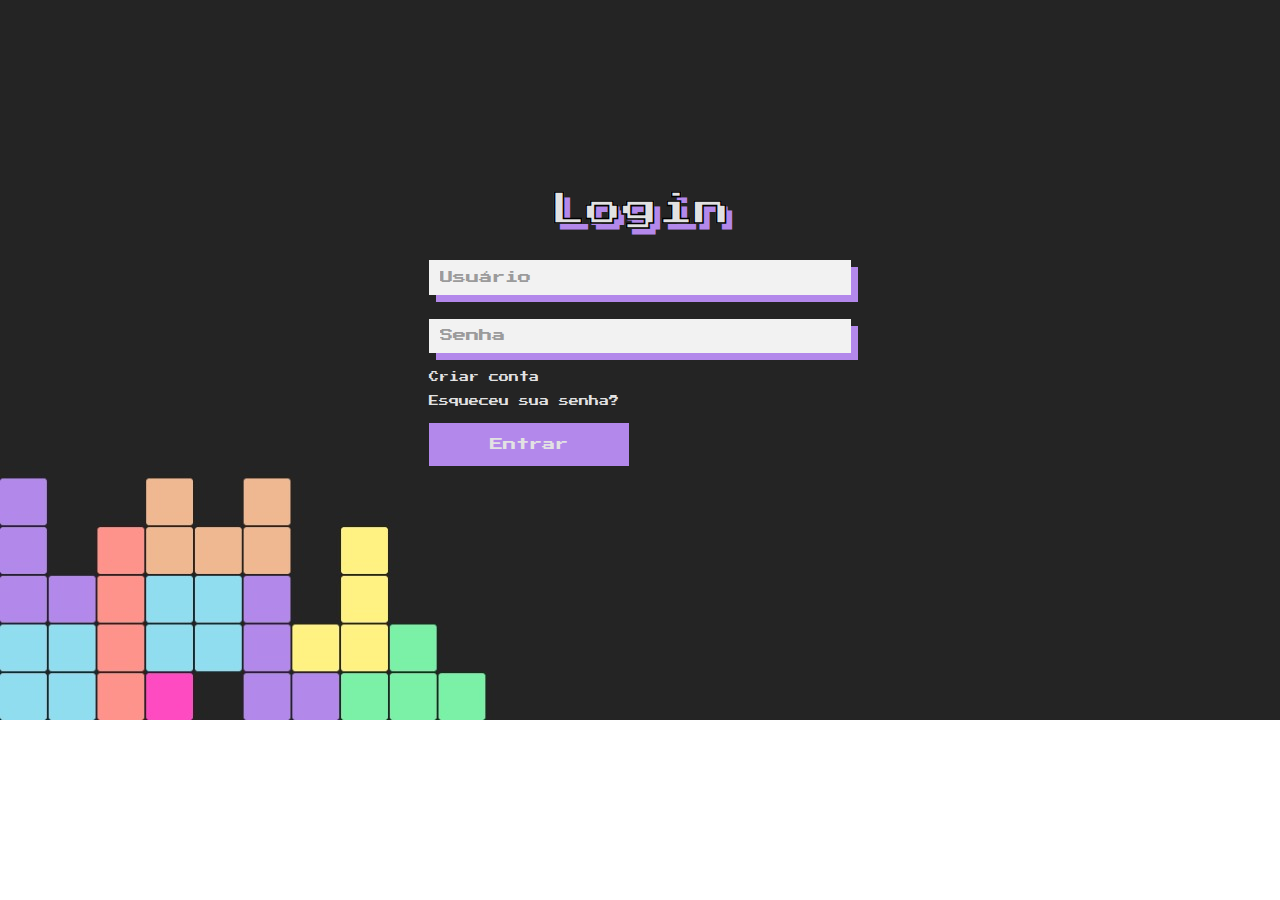
==== Projeto/index.html @ 5e3b2cf0 "Alteração de lang de en para pt-br" ====
<!DOCTYPE html>
<html lang="pt-br">
    <head>
        <meta charset="UTF-8">
        <meta name="viewport" content="width=device-width, initial-scale=1.0">
        <title>Document</title>
        <link rel="stylesheet" href="css/styles.css">
    </head>
    <body>
        <div class="container">
            <form action="#">
                <h1>Login</h1>
                
                <input type="text" name="#" id="usuario" placeholder="Usuário">
                <input type="password" name="#" id="senha" placeholder="Senha">
                <a href="cadastro.html">Criar conta</a>
                <a href="#">Esqueceu sua senha?</a>
                <input type="submit" class="button" value="Entrar">
            </form>
            
        </div>
    </body>
</html>
---- Projeto/css/styles.css ----
@import url('https://fonts.googleapis.com/css2?family=Press+Start+2P&display=swap');

* {
    font-family: 'Press Start 2P', cursive;
    margin: 0;
    padding: 0;
}

body {
    background-image: url('../images/bkg.jpeg');
    background-repeat: no-repeat;
    background-size: cover;
    outline: none;
    display: flex; 
}

form {
    margin-top: 15%;
    display: flex;
    justify-content: center;
    flex-direction: column;
}

.container {
    width: 100vw;
    display: flex;
    justify-content: center;
    align-items: center;
    flex-direction: column;
}

.container h1 {
    font-size: 36px;
    color: #e2e2e2;
    text-shadow: 6px 6px 0 #b388eb;
    -webkit-text-stroke-width: 0.5px;
    -webkit-text-stroke-color: black;
    text-align: center;
    margin-bottom: 20px;
}

.container > form a{
    font-size: 10px;
    text-decoration: none;
    color: #e2e2e2;
    margin: 0.7em 0;
}

.container > form input[type="submit"] {
    padding: 15px;
    text-align: center;
    margin-top: 10px;
    width: 200px;
    background-color: #b388eb;
    color: #e2e2e2;
    border: none;
    cursor: pointer;
    transition: 0.3s ease-in-out;
}

.container > form input[type="submit"]:hover {
    background-color: #8f65c5;
    color: #c4c3c3;
}

input[type="text"], input[type="password"] {
    background: #f2f2f2;
    box-shadow: 7px 7px 0px #b388eb;
    border: none;
    width: 30em;
    height: 2.6em;
    padding: 0 0.8em 0 0.8em;
    margin: 12px 0px;
    outline: none;
}

input::placeholder {
    color: rgb(155, 155, 155);
}

@media (max-width: 575.98px) { 
    input {
        width: 90%!important;
    }

    .button {
        width: 100%!important;
    }
}
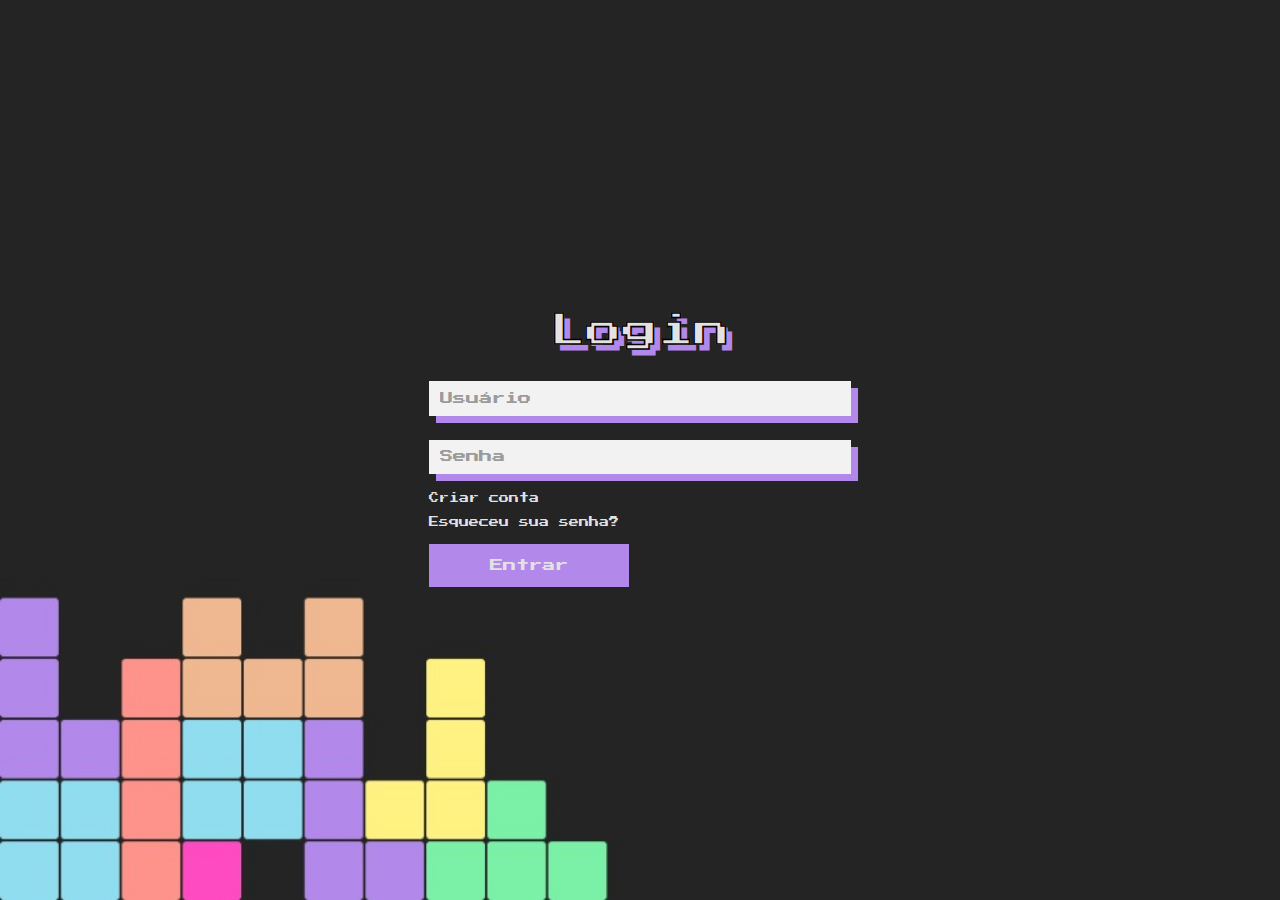
==== commit 27708f4c: "script do jogo iniciado" ====
--- a/Projeto/index.html
+++ b/Projeto/index.html
@@ -8,16 +8,17 @@
     </head>
     <body>
         <div class="container">
-            <form action="#">
+            <form class="login-form">
                 <h1>Login</h1>
                 
-                <input type="text" name="#" id="usuario" placeholder="Usuário">
-                <input type="password" name="#" id="senha" placeholder="Senha">
+                <input type="text" name="#" id="username" placeholder="Usuário">
+                <input type="password" name="#" id="password" placeholder="Senha">
                 <a href="cadastro.html">Criar conta</a>
                 <a href="#">Esqueceu sua senha?</a>
-                <input type="submit" class="button" value="Entrar">
+                <input type="submit" class="button" value="Entrar" id="submit-data">
             </form>
             
         </div>
+        <script src="scripts/script.js"></script>
     </body>
 </html>--- a/Projeto/css/styles.css
+++ b/Projeto/css/styles.css
@@ -15,7 +15,6 @@
 }
 
 form {
-    margin-top: 15%;
     display: flex;
     justify-content: center;
     flex-direction: column;
@@ -23,6 +22,7 @@
 
 .container {
     width: 100vw;
+    height: 100vh;
     display: flex;
     justify-content: center;
     align-items: center;
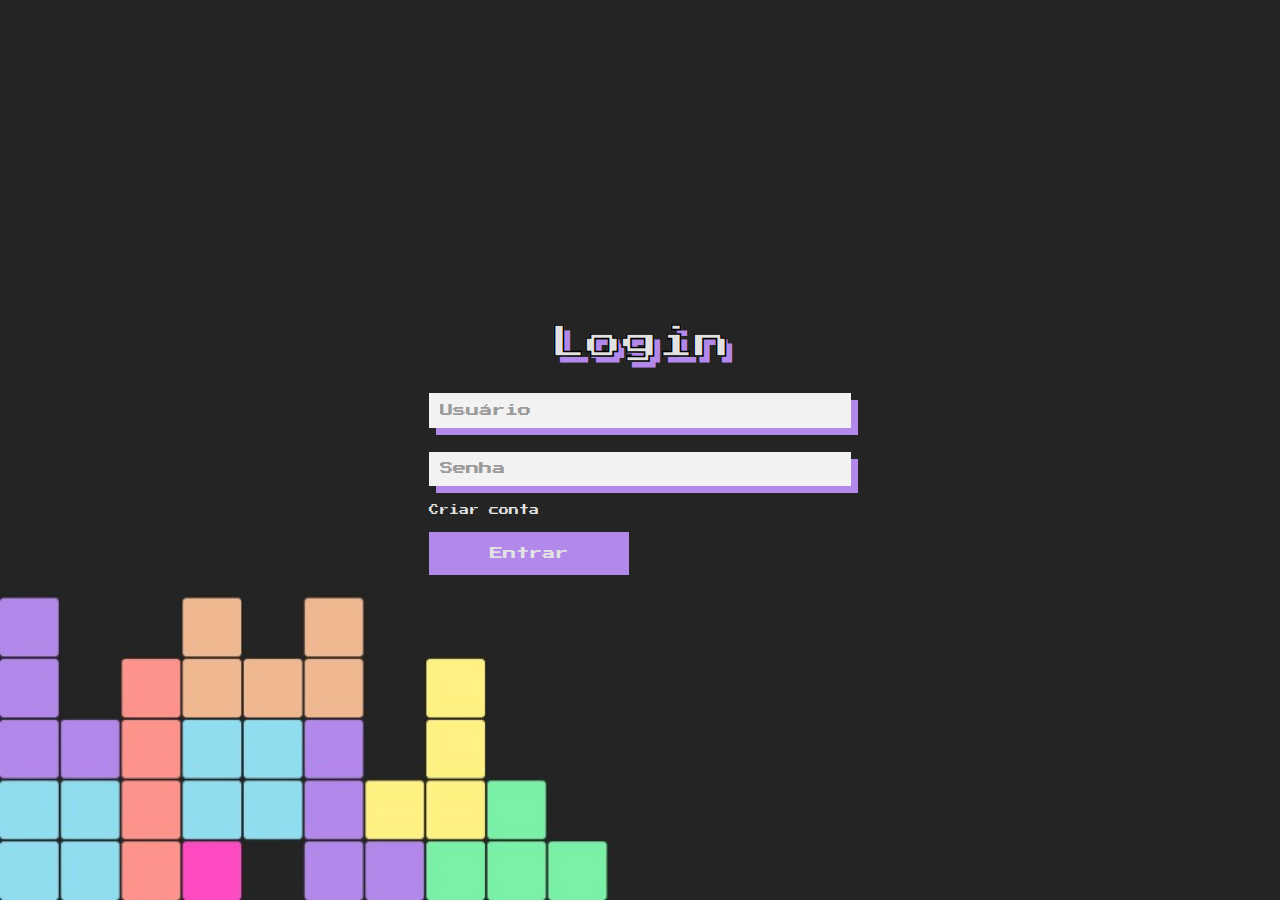
==== commit b47db8c3: "remove recuperar senha" ====
--- a/Projeto/index.html
+++ b/Projeto/index.html
@@ -1,20 +1,20 @@
 <!DOCTYPE html>
 <html lang="pt-br">
     <head>
+        <link rel="shortcut icon" href="./images/favicon.ico"/>
         <meta charset="UTF-8">
         <meta name="viewport" content="width=device-width, initial-scale=1.0">
-        <title>Document</title>
+        <title>Entrar</title>
         <link rel="stylesheet" href="css/styles.css">
     </head>
     <body>
         <div class="container">
-            <form class="login-form">
+            <form class="login-form" action="tela_inicial.html">
                 <h1>Login</h1>
                 
                 <input type="text" name="#" id="username" placeholder="Usuário">
                 <input type="password" name="#" id="password" placeholder="Senha">
                 <a href="cadastro.html">Criar conta</a>
-                <a href="#">Esqueceu sua senha?</a>
                 <input type="submit" class="button" value="Entrar" id="submit-data">
             </form>
             
